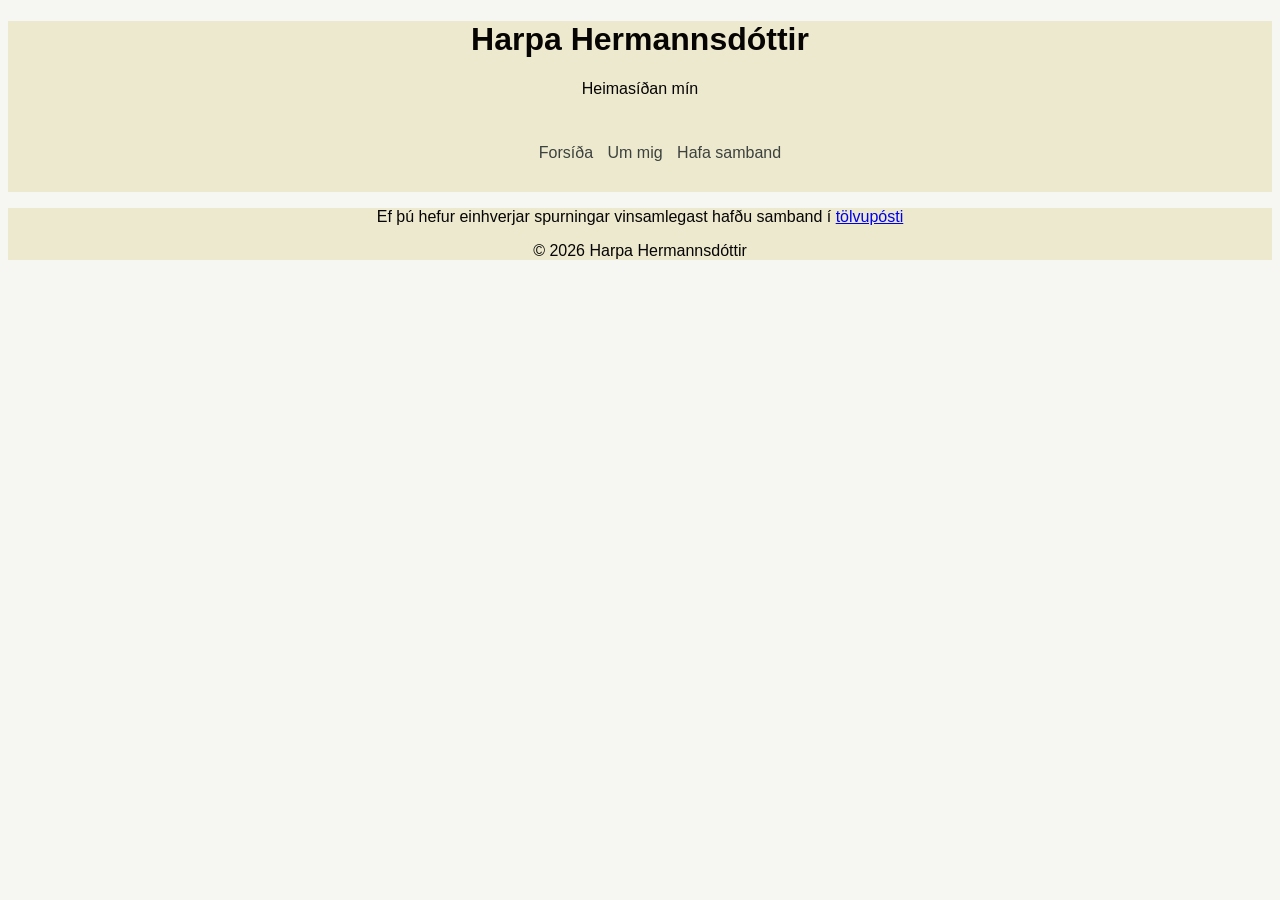
==== index.html @ 8630577c "bætti inn í header og footer" ====
<!doctype html>
<html lang="is">
  <head>
    <meta charset="UTF-8" />
    <meta name="viewport" content="width=device-width, initial-scale=1.0" />
    <title>Harpa Hermannsdóttir</title>
    <link rel="stylesheet" href="style.css" />
  </head>

  <body>
    <header id="haus">
      <h1>Harpa Hermannsdóttir</h1>
      <p>Heimasíðan mín</p>
      <nav>
        <ul>
          <li><a href="index.html">Forsíða</a></li>
          <li><a href="um-mig.html">Um mig</a></li>
          <li><a href="hafa-samband.html">Hafa samband</a></li>
        </ul>
      </nav>
    </header>

    <main>
      <section></section>
    </main>

    <footer>
      <p>
        Ef þú hefur einhverjar spurningar vinsamlegast hafðu samband í
        <a href="mailto:harpaher@gmail.com">tölvupósti</a>
      </p>

      © 2026 Harpa Hermannsdóttir
    </footer>
  </body>
</html>
---- style.css ----
* {
  box-sizing: border-box;
}

body {
  font-family: Arial, Helvetica, sans-serif;
  color: rgb(56, 27, 27);
  background-color: rgb(246, 246, 242);
}

main {
  max-width: 900px;
  margin: 0 auto;
}

nav a {
  text-decoration: none;
  color: rgb(61, 66, 62);
}

a:hover {
  color: rgb(106, 113, 108);
}

nav li {
  display: inline-block;
  margin: 0 5px 0;
  padding: 5px;
  margin: 25px 0px;
}

h2 + p {
  font-style: italic;
}

header,
footer {
  color: rgb(7, 4, 4);
  text-align: center;
  padding: 0px;
  background-color: rgb(236, 233, 206);
}
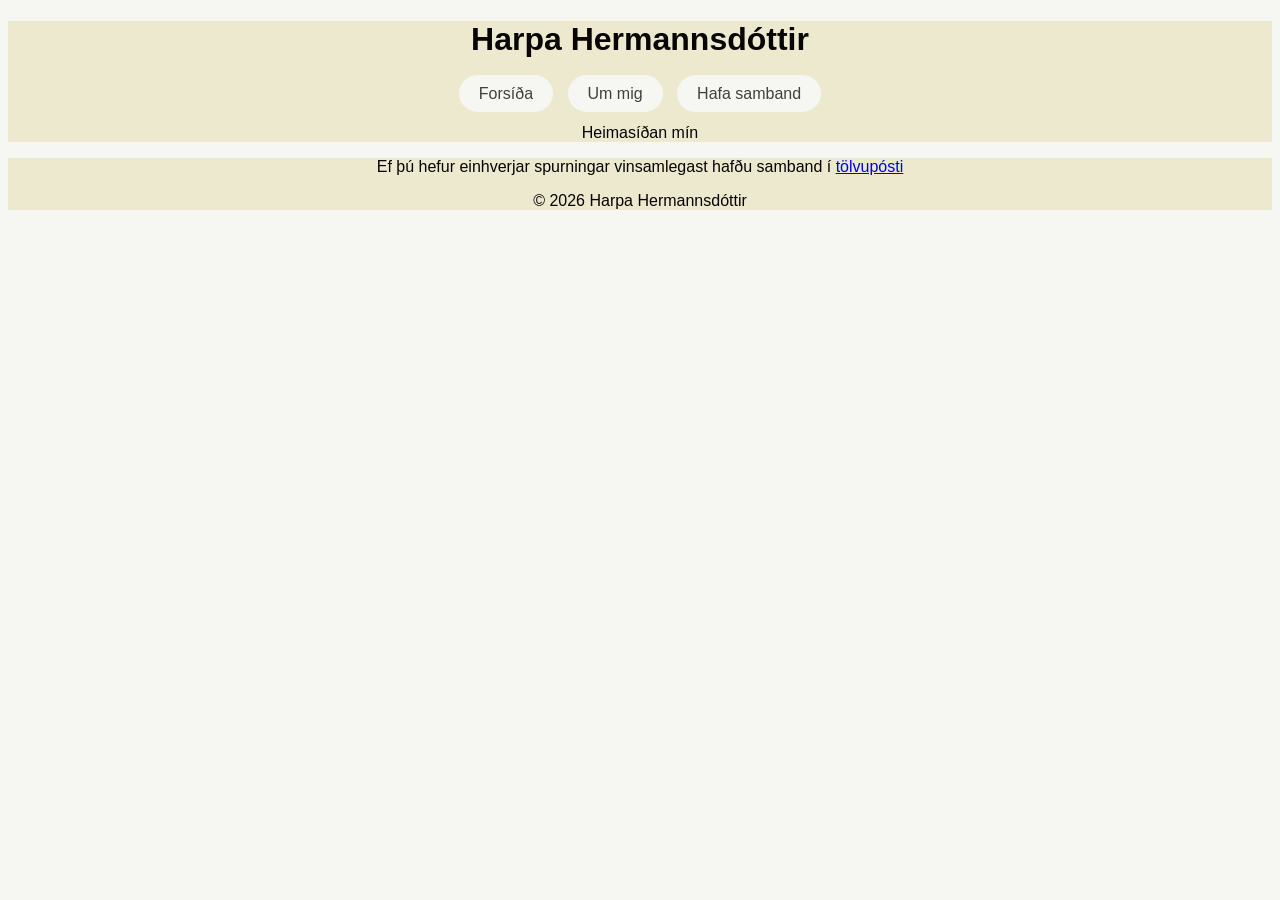
==== commit 95c8eff0: "miðjaði linkana í header" ====
--- a/index.html
+++ b/index.html
@@ -10,7 +10,6 @@
   <body>
     <header id="haus">
       <h1>Harpa Hermannsdóttir</h1>
-      <p>Heimasíðan mín</p>
       <nav>
         <ul>
           <li><a href="index.html">Forsíða</a></li>
@@ -18,9 +17,11 @@
           <li><a href="hafa-samband.html">Hafa samband</a></li>
         </ul>
       </nav>
+      <p>Heimasíðan mín</p>
     </header>
 
     <main>
+      <section></section>
       <section></section>
     </main>
 
--- a/style.css
+++ b/style.css
@@ -16,6 +16,9 @@
 nav a {
   text-decoration: none;
   color: rgb(61, 66, 62);
+  background-color: rgb(246, 246, 242);
+  padding: 10px 20px;
+  border-radius: 20px;
 }
 
 a:hover {
@@ -24,9 +27,17 @@
 
 nav li {
   display: inline-block;
-  margin: 0 5px 0;
+  margin: 0;
   padding: 5px;
-  margin: 25px 0px;
+}
+
+nav a:hover {
+  background-color: rgb(220, 218, 200);
+}
+
+nav ul {
+  padding-left: 0;
+  list-style: none;
 }
 
 h2 + p {
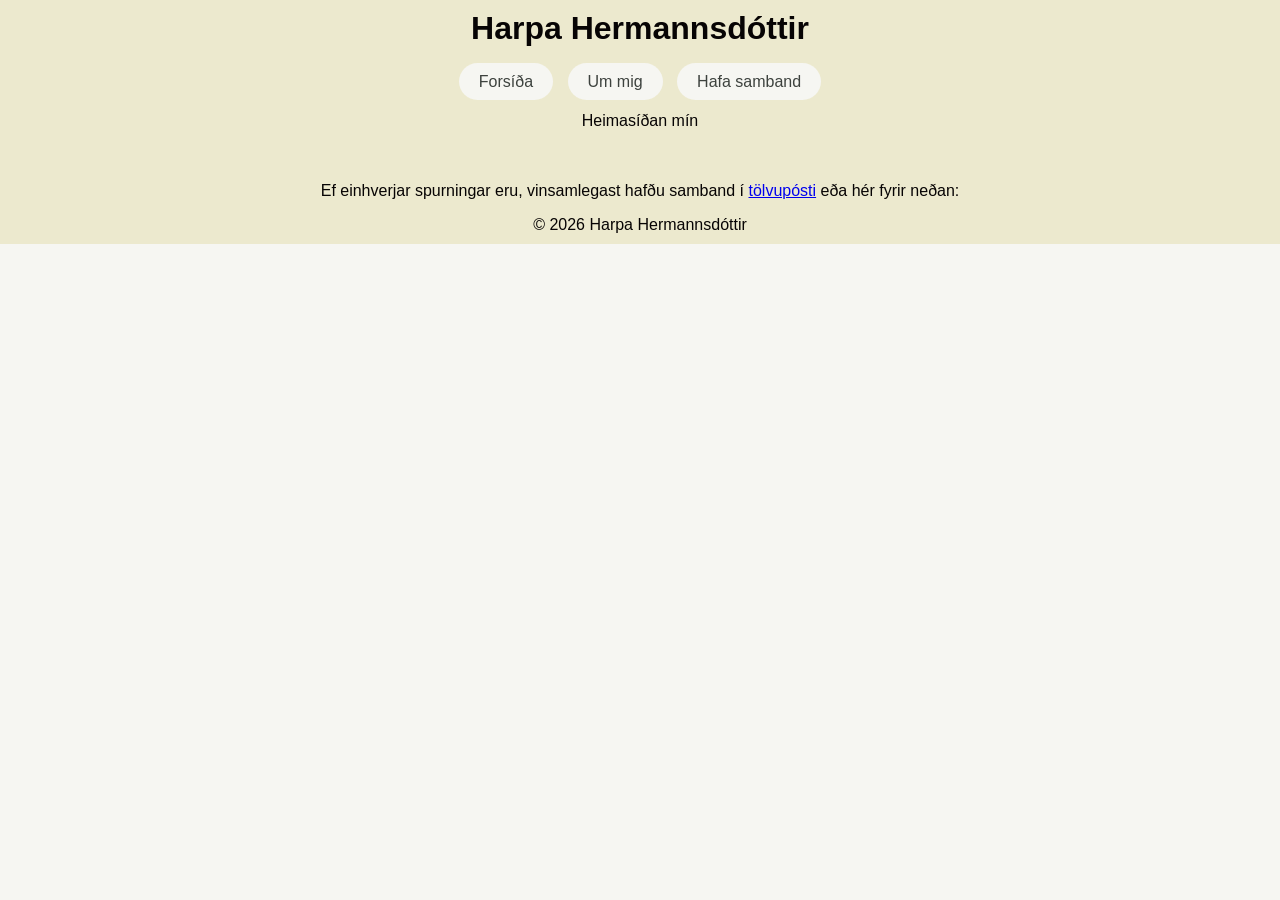
==== commit 040539bf: "miðjaði linkana í header" ====
--- a/index.html
+++ b/index.html
@@ -27,8 +27,8 @@
 
     <footer>
       <p>
-        Ef þú hefur einhverjar spurningar vinsamlegast hafðu samband í
-        <a href="mailto:harpaher@gmail.com">tölvupósti</a>
+        Ef einhverjar spurningar eru, vinsamlegast hafðu samband í
+        <a href="mailto:harpaher@gmail.com">tölvupósti</a> eða hér fyrir neðan:
       </p>
 
       © 2026 Harpa Hermannsdóttir
--- a/style.css
+++ b/style.css
@@ -6,6 +6,7 @@
   font-family: Arial, Helvetica, sans-serif;
   color: rgb(56, 27, 27);
   background-color: rgb(246, 246, 242);
+  margin: 0;
 }
 
 main {
@@ -40,6 +41,10 @@
   list-style: none;
 }
 
+h1 {
+  margin-top: 0;
+}
+
 h2 + p {
   font-style: italic;
 }
@@ -48,6 +53,6 @@
 footer {
   color: rgb(7, 4, 4);
   text-align: center;
-  padding: 0px;
+  padding: 10px;
   background-color: rgb(236, 233, 206);
 }
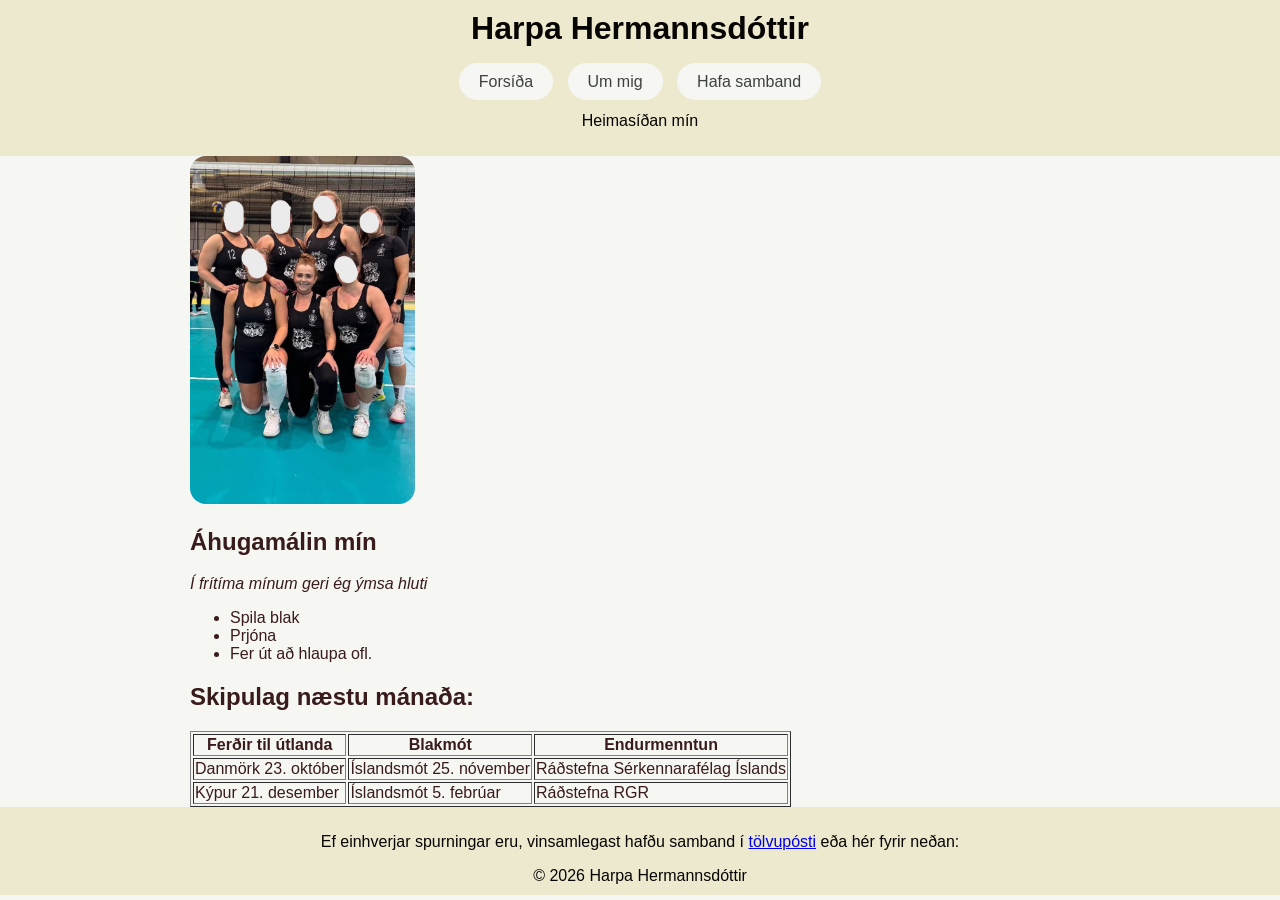
==== commit f4263b79: "bætti við tr og td og li" ====
--- a/index.html
+++ b/index.html
@@ -21,17 +21,44 @@
     </header>
 
     <main>
-      <section></section>
+      <section>
+        <img src="myndir/mynd-af-mer.jpg" alt="KA-Freyjur" />
+        <h2>Áhugamálin mín</h2>
+        <p>Í frítíma mínum geri ég ýmsa hluti</p>
+        <ul>
+          <li>Spila blak</li>
+          <li>Prjóna</li>
+          <li>Fer út að hlaupa ofl.</li>
+        </ul>
+      </section>
+      <section>
+        <h2>Skipulag næstu mánaða:</h2>
+        <table border="1">
+          <tr>
+            <th>Ferðir til útlanda</th>
+            <th>Blakmót</th>
+            <th>Endurmenntun</th>
+          </tr>
+          <tr>
+            <td>Danmörk 23. október</td>
+            <td>Íslandsmót 25. nóvember</td>
+            <td>Ráðstefna Sérkennarafélag Íslands</td>
+          </tr>
+          <tr>
+            <td>Kýpur 21. desember</td>
+            <td>Íslandsmót 5. febrúar</td>
+            <td>Ráðstefna RGR</td>
+          </tr>
+        </table>
+      </section>
       <section></section>
     </main>
-
-    <footer>
-      <p>
-        Ef einhverjar spurningar eru, vinsamlegast hafðu samband í
-        <a href="mailto:harpaher@gmail.com">tölvupósti</a> eða hér fyrir neðan:
-      </p>
-
-      © 2026 Harpa Hermannsdóttir
-    </footer>
   </body>
+  <footer>
+    <p>
+      Ef einhverjar spurningar eru, vinsamlegast hafðu samband í
+      <a href="mailto:harpaher@gmail.com">tölvupósti</a> eða hér fyrir neðan:
+    </p>
+    © 2026 Harpa Hermannsdóttir
+  </footer>
 </html>
--- a/style.css
+++ b/style.css
@@ -12,6 +12,11 @@
 main {
   max-width: 900px;
   margin: 0 auto;
+}
+
+img {
+  width: 25%;
+  border-radius: 16px;
 }
 
 nav a {
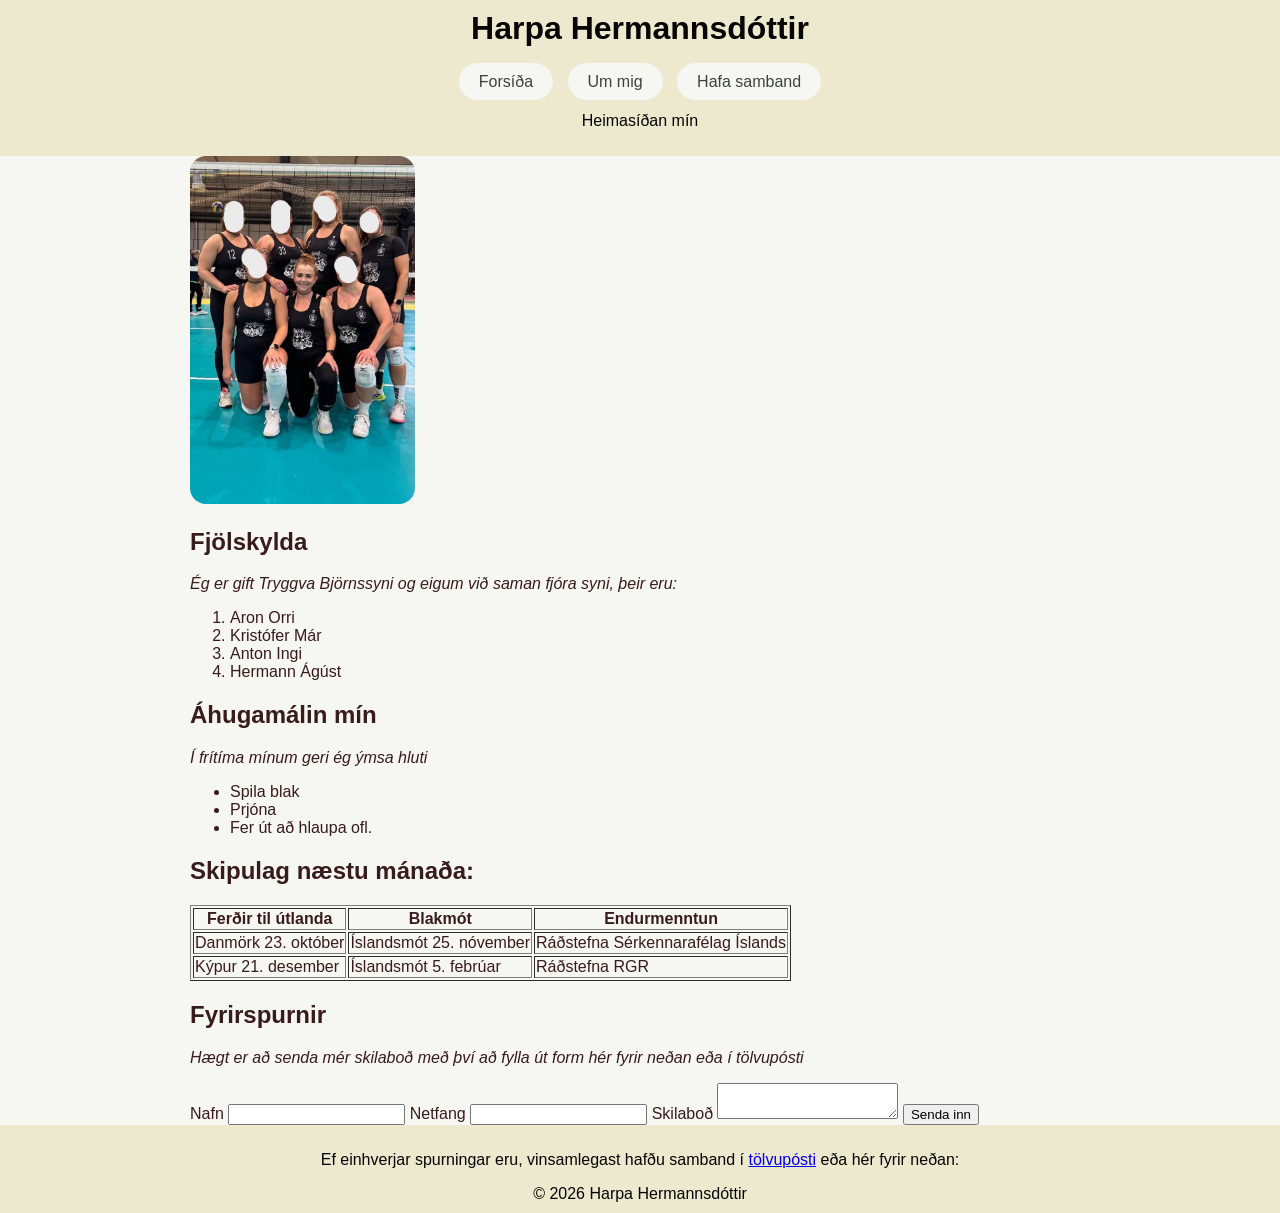
==== commit c27a0f71: "lagaði bil í kringum texa í töflu, breytti texta í kortum" ====
--- a/index.html
+++ b/index.html
@@ -21,8 +21,18 @@
     </header>
 
     <main>
-      <section>
-        <img src="myndir/mynd-af-mer.jpg" alt="KA-Freyjur" />
+      <img src="myndir/mynd-af-mer.jpg" alt="KA-Freyjur" />
+      <section class="flokkar">
+        <h2>Fjölskylda</h2>
+        <P>Ég er gift Tryggva Björnssyni og eigum við saman fjóra syni, þeir eru:</P>
+        <ol>
+          <li>Aron Orri</li>
+          <li>Kristófer Már</li>
+          <li>Anton Ingi</li>
+          <li>Hermann Ágúst</li>
+        </ul>
+      </section>
+      <section class="flokkar">
         <h2>Áhugamálin mín</h2>
         <p>Í frítíma mínum geri ég ýmsa hluti</p>
         <ul>
@@ -31,6 +41,7 @@
           <li>Fer út að hlaupa ofl.</li>
         </ul>
       </section>
+  
       <section>
         <h2>Skipulag næstu mánaða:</h2>
         <table border="1">
@@ -52,13 +63,31 @@
         </table>
       </section>
       <section></section>
+      <section>
+        <h2>Fyrirspurnir</h2>
+        <p>
+          Hægt er að senda mér skilaboð með því að fylla út form hér fyrir neðan
+          eða í tölvupósti
+        </p>
+        <form>
+          <label for="nafn">Nafn</label>
+          <input type="text" id="nafn" />
+
+          <label for="netfang">Netfang</label>
+          <input type="email" id="netfang" />
+
+          <label for="umsogn">Skilaboð</label>
+          <textarea id="umsogn"></textarea>
+          <button type="submit">Senda inn</button>
+        </form>
+      </section>
     </main>
+    <footer>
+      <p>
+        Ef einhverjar spurningar eru, vinsamlegast hafðu samband í
+        <a href="mailto:harpaher@gmail.com">tölvupósti</a> eða hér fyrir neðan:
+      </p>
+      © 2026 Harpa Hermannsdóttir
+    </footer>
   </body>
-  <footer>
-    <p>
-      Ef einhverjar spurningar eru, vinsamlegast hafðu samband í
-      <a href="mailto:harpaher@gmail.com">tölvupósti</a> eða hér fyrir neðan:
-    </p>
-    © 2026 Harpa Hermannsdóttir
-  </footer>
 </html>
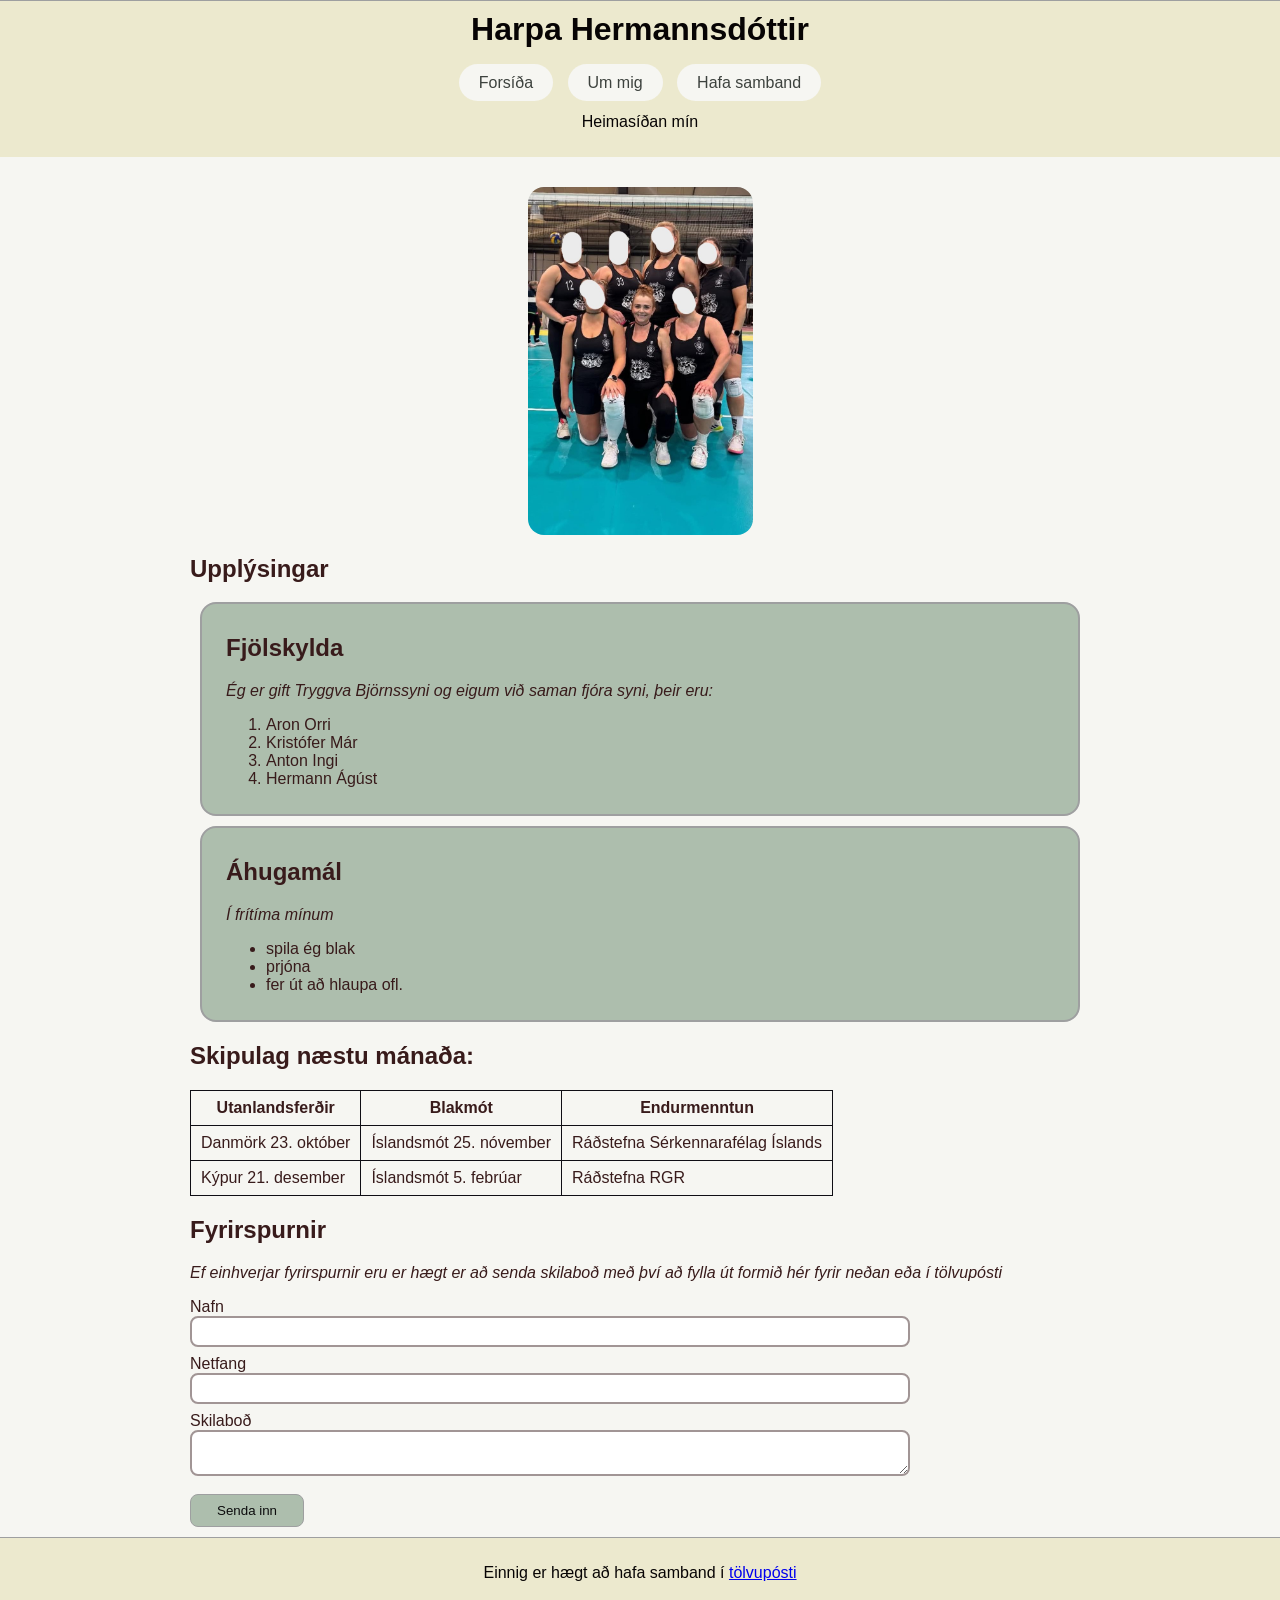
==== commit e98e6363: "lagaði takkann og bætti bili á milli footer" ====
--- a/index.html
+++ b/index.html
@@ -22,31 +22,38 @@
 
     <main>
       <img src="myndir/mynd-af-mer.jpg" alt="KA-Freyjur" />
-      <section class="flokkar">
+      <section>
+        <h2>Upplýsingar</h2>
+      </section>
+
+      <section class="kort">
         <h2>Fjölskylda</h2>
-        <P>Ég er gift Tryggva Björnssyni og eigum við saman fjóra syni, þeir eru:</P>
+        <p>
+          Ég er gift Tryggva Björnssyni og eigum við saman fjóra syni, þeir eru:
+        </p>
         <ol>
           <li>Aron Orri</li>
           <li>Kristófer Már</li>
           <li>Anton Ingi</li>
           <li>Hermann Ágúst</li>
+        </ol>
+      </section>
+
+      <section class="kort">
+        <h2>Áhugamál</h2>
+        <p>Í frítíma mínum</p>
+        <ul>
+          <li>spila ég blak</li>
+          <li>prjóna</li>
+          <li>fer út að hlaupa ofl.</li>
         </ul>
       </section>
-      <section class="flokkar">
-        <h2>Áhugamálin mín</h2>
-        <p>Í frítíma mínum geri ég ýmsa hluti</p>
-        <ul>
-          <li>Spila blak</li>
-          <li>Prjóna</li>
-          <li>Fer út að hlaupa ofl.</li>
-        </ul>
-      </section>
-  
+
       <section>
         <h2>Skipulag næstu mánaða:</h2>
         <table border="1">
           <tr>
-            <th>Ferðir til útlanda</th>
+            <th>Utanlandsferðir</th>
             <th>Blakmót</th>
             <th>Endurmenntun</th>
           </tr>
@@ -66,8 +73,8 @@
       <section>
         <h2>Fyrirspurnir</h2>
         <p>
-          Hægt er að senda mér skilaboð með því að fylla út form hér fyrir neðan
-          eða í tölvupósti
+          Ef einhverjar fyrirspurnir eru er hægt er að senda skilaboð með því að
+          fylla út formið hér fyrir neðan eða í tölvupósti
         </p>
         <form>
           <label for="nafn">Nafn</label>
@@ -84,8 +91,8 @@
     </main>
     <footer>
       <p>
-        Ef einhverjar spurningar eru, vinsamlegast hafðu samband í
-        <a href="mailto:harpaher@gmail.com">tölvupósti</a> eða hér fyrir neðan:
+        Einnig er hægt að hafa samband í
+        <a href="mailto:harpaher@gmail.com">tölvupósti</a>
       </p>
       © 2026 Harpa Hermannsdóttir
     </footer>
--- a/style.css
+++ b/style.css
@@ -17,6 +17,8 @@
 img {
   width: 25%;
   border-radius: 16px;
+  display: block;
+  margin: 30px auto 0;
 }
 
 nav a {
@@ -41,11 +43,6 @@
   background-color: rgb(220, 218, 200);
 }
 
-nav ul {
-  padding-left: 0;
-  list-style: none;
-}
-
 h1 {
   margin-top: 0;
 }
@@ -54,10 +51,64 @@
   font-style: italic;
 }
 
+nav ul {
+  padding-left: 0;
+  list-style: none;
+}
+
+.kort {
+  background-color: rgb(173, 190, 173);
+  border: 2px solid rgb(158, 159, 160);
+  padding: 10px 24px;
+  border-radius: 16px;
+  margin: 10px;
+}
+
+table {
+  border-collapse: collapse;
+}
+
+th,
+td {
+  border: 1px solid rgb(15, 14, 21);
+  padding: 8px 10px;
+}
+
+label {
+  display: block;
+  margin-top: 8px;
+}
+
+input,
+textarea {
+  width: 80%;
+  padding: 6px;
+  border: 2px solid rgb(161, 149, 149);
+  border-radius: 8px;
+}
+
+button {
+  margin-top: 14px;
+  margin-bottom: 10px;
+  padding: 8px 26px;
+  border-radius: 8px;
+  border: 1px solid rgb(158, 159, 160);
+  background-color: rgb(173, 190, 173);
+  color: rgb(12, 12, 13);
+  display: block;
+}
+
+button:hover {
+  cursor: pointer;
+  font-weight: bold;
+  background-color: rgb(236, 233, 206);
+}
+
 header,
 footer {
   color: rgb(7, 4, 4);
   text-align: center;
   padding: 10px;
+  border-top: 1px solid rgb(158, 159, 160);
   background-color: rgb(236, 233, 206);
 }
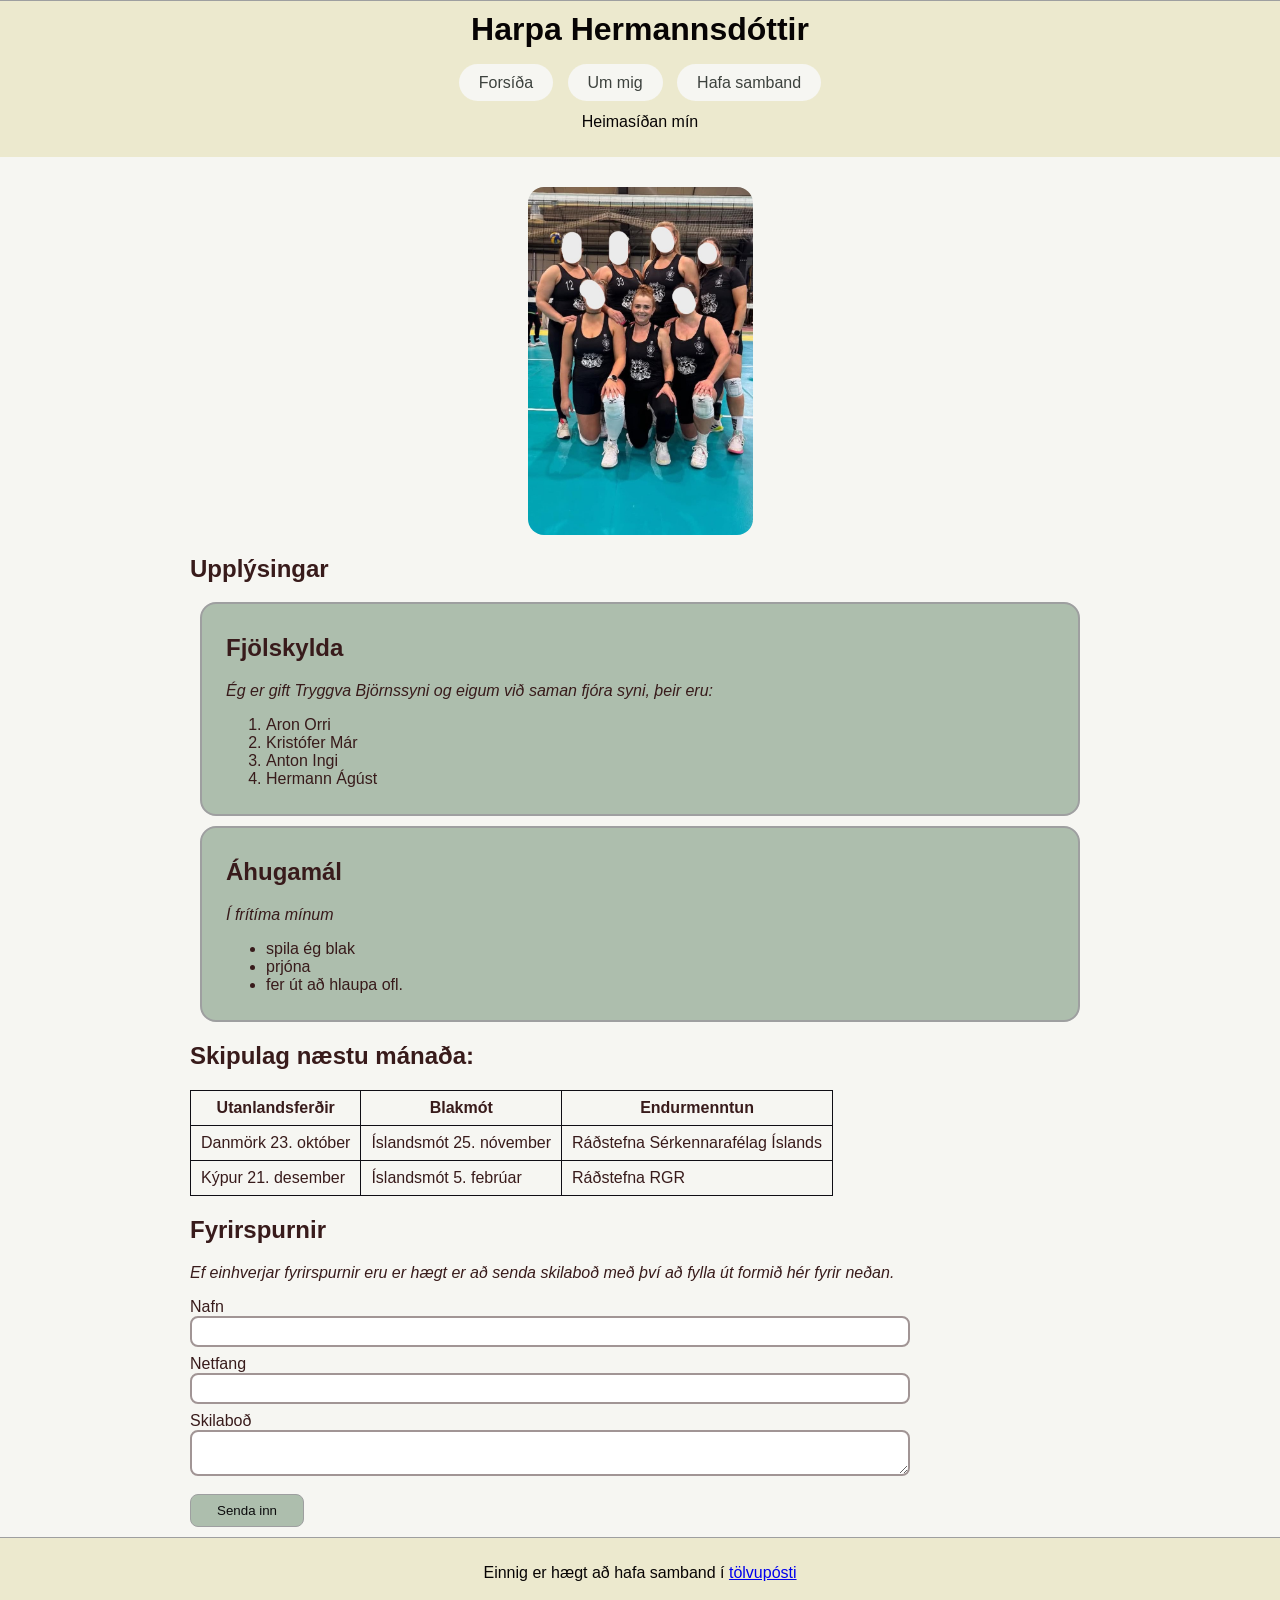
==== commit 81c41393: "lagaði orðalag, lokunartögg, bætti við í header" ====
--- a/index.html
+++ b/index.html
@@ -69,12 +69,12 @@
           </tr>
         </table>
       </section>
-      <section></section>
+
       <section>
         <h2>Fyrirspurnir</h2>
         <p>
           Ef einhverjar fyrirspurnir eru er hægt er að senda skilaboð með því að
-          fylla út formið hér fyrir neðan eða í tölvupósti
+          fylla út formið hér fyrir neðan.
         </p>
         <form>
           <label for="nafn">Nafn</label>
@@ -89,6 +89,7 @@
         </form>
       </section>
     </main>
+
     <footer>
       <p>
         Einnig er hægt að hafa samband í
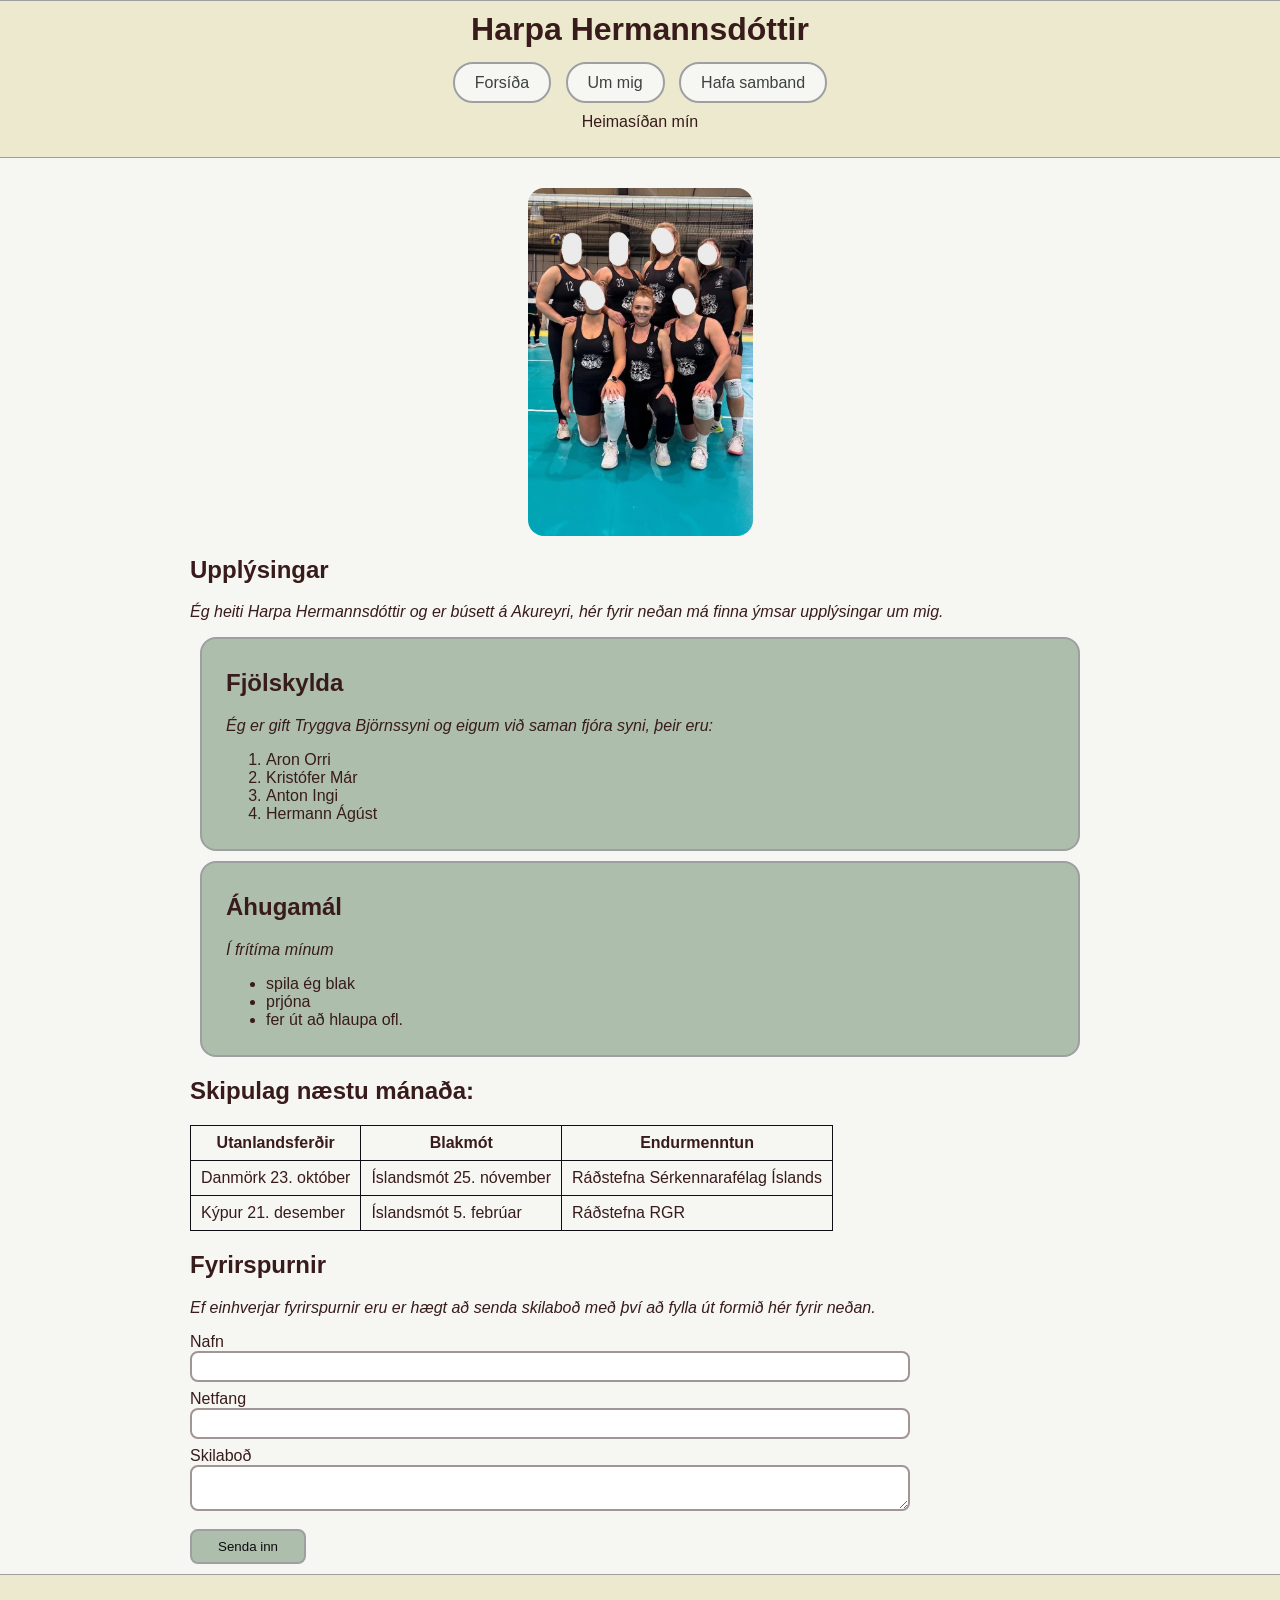
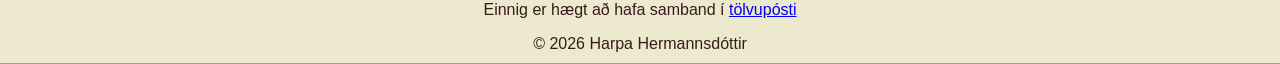
==== commit 6adefd19: "lagðaði style, m.a. header og footer, button border ofl" ====
--- a/index.html
+++ b/index.html
@@ -24,6 +24,10 @@
       <img src="myndir/mynd-af-mer.jpg" alt="KA-Freyjur" />
       <section>
         <h2>Upplýsingar</h2>
+        <p>
+          Ég heiti Harpa Hermannsdóttir og er búsett á Akureyri, hér fyrir neðan
+          má finna ýmsar upplýsingar um mig.
+        </p>
       </section>
 
       <section class="kort">
@@ -51,7 +55,7 @@
 
       <section>
         <h2>Skipulag næstu mánaða:</h2>
-        <table border="1">
+        <table>
           <tr>
             <th>Utanlandsferðir</th>
             <th>Blakmót</th>
@@ -73,7 +77,7 @@
       <section>
         <h2>Fyrirspurnir</h2>
         <p>
-          Ef einhverjar fyrirspurnir eru er hægt er að senda skilaboð með því að
+          Ef einhverjar fyrirspurnir eru er hægt að senda skilaboð með því að
           fylla út formið hér fyrir neðan.
         </p>
         <form>
--- a/style.css
+++ b/style.css
@@ -1,5 +1,19 @@
 * {
   box-sizing: border-box;
+}
+
+main {
+  max-width: 900px;
+  width: 100%;
+  margin: 0 auto;
+  min-height: 65vh;
+}
+
+img {
+  width: 25%;
+  border-radius: 16px;
+  display: block;
+  margin: 30px auto 0;
 }
 
 body {
@@ -9,23 +23,12 @@
   margin: 0;
 }
 
-main {
-  max-width: 900px;
-  margin: 0 auto;
-}
-
-img {
-  width: 25%;
-  border-radius: 16px;
-  display: block;
-  margin: 30px auto 0;
-}
-
 nav a {
   text-decoration: none;
   color: rgb(61, 66, 62);
   background-color: rgb(246, 246, 242);
   padding: 10px 20px;
+  border: 2px solid rgb(158, 159, 160);
   border-radius: 20px;
 }
 
@@ -92,7 +95,7 @@
   margin-bottom: 10px;
   padding: 8px 26px;
   border-radius: 8px;
-  border: 1px solid rgb(158, 159, 160);
+  border: 2px solid rgb(158, 159, 160);
   background-color: rgb(173, 190, 173);
   color: rgb(12, 12, 13);
   display: block;
@@ -106,9 +109,9 @@
 
 header,
 footer {
-  color: rgb(7, 4, 4);
   text-align: center;
   padding: 10px;
   border-top: 1px solid rgb(158, 159, 160);
+  border-bottom: 1px solid rgb(158, 159, 160);
   background-color: rgb(236, 233, 206);
 }
